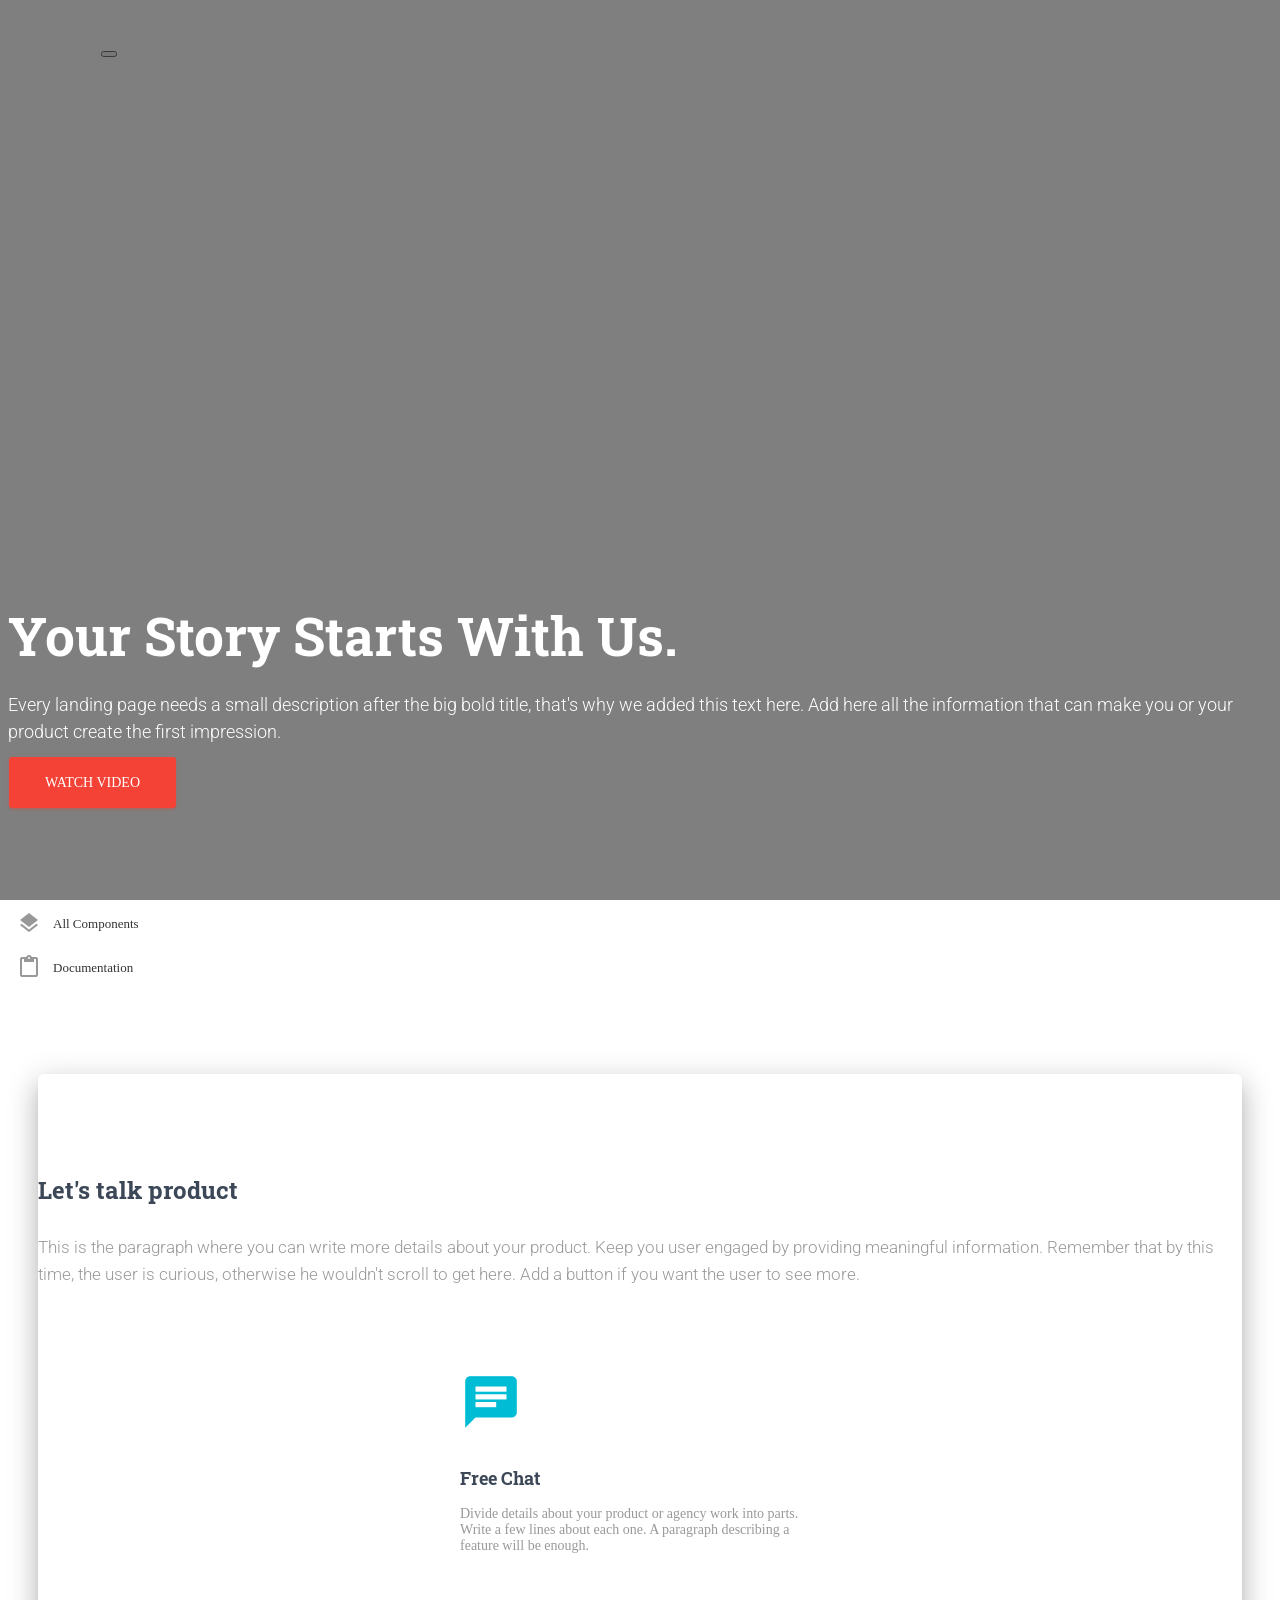
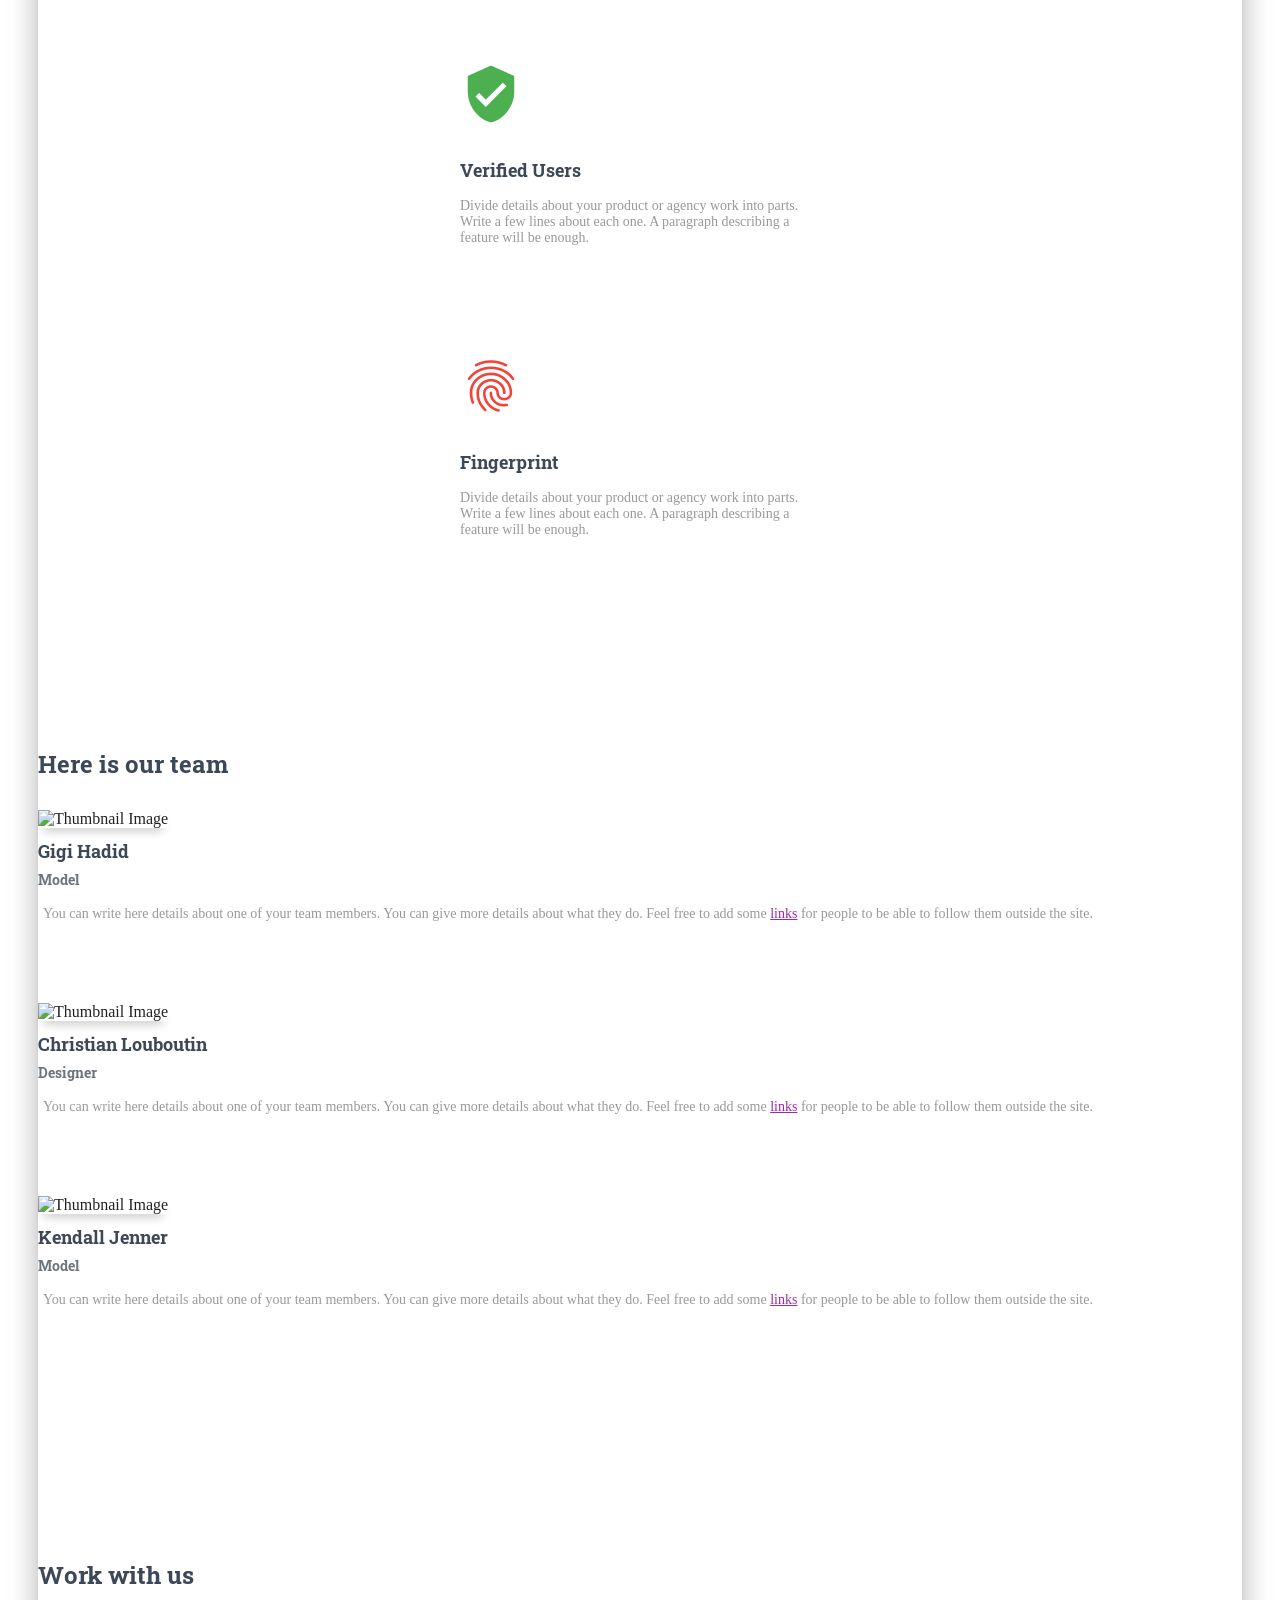
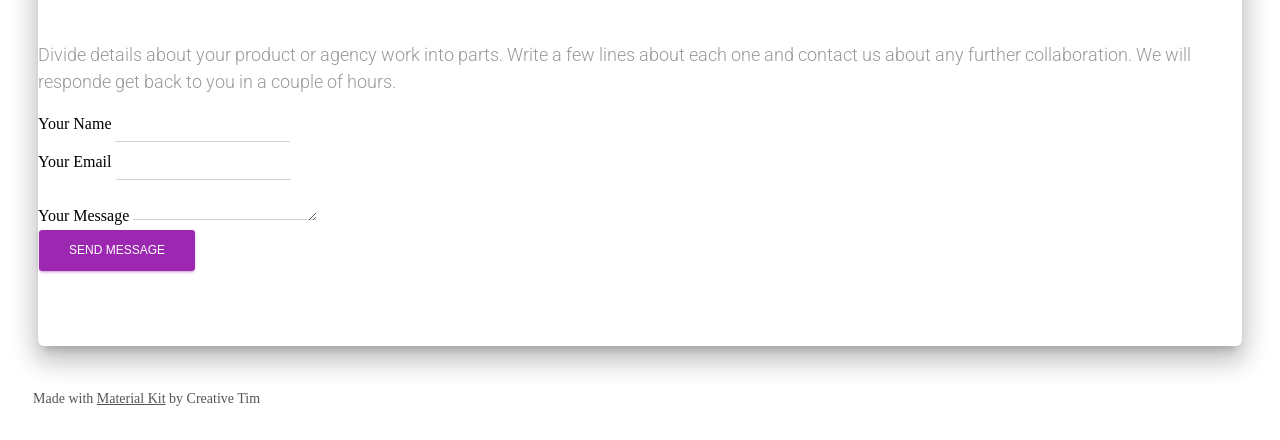
==== bootstrap_template-main/bootstrap_template-main/index.html @ 05bfbfa4 "activity" ====
<!DOCTYPE html>
<html lang="en">
<head>
    <meta charset="UTF-8">
    <meta http-equiv="X-UA-Compatible" content="IE=edge">
    <meta name="viewport" content="width=device-width, initial-scale=1.0">
    <title>Document</title>
    <link rel="stylesheet" href="https://fonts.googleapis.com/css?family=Roboto:300,400,500,700|Material+Icons">
    <link rel="stylesheet" href="https://unpkg.com/bootstrap-material-design@4.1.1/dist/css/bootstrap-material-design.min.css" integrity="sha384-wXznGJNEXNG1NFsbm0ugrLFMQPWswR3lds2VeinahP8N0zJw9VWSopbjv2x7WCvX" crossorigin="anonymous">
    <link href="https://maxcdn.bootstrapcdn.com/font-awesome/latest/css/font-awesome.min.css" rel="stylesheet">
    <link rel="stylesheet" type="text/css" href="https://fonts.googleapis.com/css?family=Roboto:300,400,500,700|Roboto+Slab:400,700|Material+Icons">
    <link rel="stylesgeet" href="https://rawgit.com/creativetimofficial/material-kit/master/assets/css/material-kit.css">
    <link rel="stylesheet" href="style.css">

  </head>

<body class="landing-page ">
    <nav class="navbar navbar-color-on-scroll navbar-transparent    fixed-top  navbar-expand-lg "  color-on-scroll="100"  id="sectionsNav">
        <div class="container">
            <div class="navbar-translate">
                <a class="navbar-brand" href="../index.html">Material Kit </a>
                <button class="navbar-toggler" type="button" data-toggle="collapse" aria-expanded="false" aria-label="Toggle navigation">
                    <span class="navbar-toggler-icon"></span>
                    <span class="navbar-toggler-icon"></span>
                    <span class="navbar-toggler-icon"></span>
                </button>
            </div>
            <div class="collapse navbar-collapse">
                <ul class="navbar-nav ml-auto">
                    <li class="dropdown nav-item">
                      <a href="#" class="dropdown-toggle nav-link" data-toggle="dropdown">
                          <i class="material-icons">apps</i> Components
                      </a>
                      <div class="dropdown-menu dropdown-with-icons">
                        <a href="../index.html" class="dropdown-item">
                            <i class="material-icons">layers</i> All Components
                        </a>
                        
                        <a href="http://demos.creative-tim.com/material-kit/docs/2.0/getting-started/introduction.html" class="dropdown-item">
                            <i class="material-icons">content_paste</i> Documentation
                        </a>
                        
                      </div>
                    </li>
      				<li class="nav-item">
      					<a class="nav-link" href="javascript:void(0)" onclick="scrollToDownload()">
      						<i class="material-icons">cloud_download</i> Download
      					</a>
      				</li>
      				<li class="nav-item">
      					<a class="nav-link" rel="tooltip" title="" data-placement="bottom" href="https://twitter.com/CreativeTim" target="_blank" data-original-title="Follow us on Twitter">
      						<i class="fa fa-twitter"></i>
      					</a>
      				</li>
      				<li class="nav-item">
      					<a class="nav-link" rel="tooltip" title="" data-placement="bottom" href="https://www.facebook.com/CreativeTim" target="_blank" data-original-title="Like us on Facebook">
      						<i class="fa fa-facebook-square"></i>
      					</a>
      				</li>
      				<li class="nav-item">
      					<a class="nav-link" rel="tooltip" title="" data-placement="bottom" href="https://www.instagram.com/CreativeTimOfficial" target="_blank" data-original-title="Follow us on Instagram">
      						<i class="fa fa-instagram"></i>
      					</a>
      				</li>
                </ul>
            </div>
        </div>
    </nav>
    <div class="page-header header-filter" data-parallax="true" style=" background-image: url('https://images.unsplash.com/photo-1531449862596-16e4c62e2b10?ixlib=rb-0.3.5&ixid=eyJhcHBfaWQiOjEyMDd9&s=7261ec0c2507c69c76ec73a01162637b&auto=format&fit=crop&w=750&q=80'); ">
        <div class="container">
            <div class="row">
    			<div class="col-md-6">
    				<h1 class="title">Your Story Starts With Us.</h1>
                    <h4>Every landing page needs a small description after the big bold title, that&apos;s why we added this text here. Add here all the information that can make you or your product create the first impression.</h4>
                    <br>
                    <a href="https://www.youtube.com/watch?v=dQw4w9WgXcQ" target="_blank" class="btn btn-danger btn-raised btn-lg">
    					<i class="fa fa-play"></i> Watch video
    				</a>
    			</div>
            </div>
        </div>
    </div>
    <div class="main main-raised">
    	<div class="container">
        	<div class="section text-center">
                <div class="row">
                    <div class="col-md-8 ml-auto mr-auto">
                        <h2 class="title">Let&apos;s talk product</h2>
                        <h5 class="description">This is the paragraph where you can write more details about your product. Keep you user engaged by providing meaningful information. Remember that by this time, the user is curious, otherwise he wouldn&apos;t scroll to get here. Add a button if you want the user to see more.</h5>
                    </div>
                </div>
    
    			<div class="features">
    				<div class="row">
    					<div class="col-md-4">
    						<div class="info">
    							<div class="icon icon-info">
    								<i class="material-icons">chat</i>
    							</div>
    							<h4 class="info-title">Free Chat</h4>
    							<p>Divide details about your product or agency work into parts. Write a few lines about each one. A paragraph describing a feature will be enough.</p>
    						</div>
    					</div>
    
    					<div class="col-md-4">
    						<div class="info">
    							<div class="icon icon-success">
    								<i class="material-icons">verified_user</i>
    							</div>
    							<h4 class="info-title">Verified Users</h4>
    							<p>Divide details about your product or agency work into parts. Write a few lines about each one. A paragraph describing a feature will be enough.</p>
    						</div>
    					</div>
    
    					<div class="col-md-4">
    						<div class="info">
    							<div class="icon icon-danger">
    								<i class="material-icons">fingerprint</i>
    							</div>
    							<h4 class="info-title">Fingerprint</h4>
    							<p>Divide details about your product or agency work into parts. Write a few lines about each one. A paragraph describing a feature will be enough.</p>
    						</div>
    					</div>
                    </div>
    			</div>
            </div>
    
        	<div class="section text-center">
              <h2 class="title">Here is our team</h2>
              <div class="team">
                  <div class="row">
                    <div class="col-md-4">
                      <div class="team-player">
                        <div class="card card-plain">
                          <div class="col-md-6 ml-auto mr-auto">
                            <img src="https://mir-s3-cdn-cf.behance.net/project_modules/max_1200/a47c2a784683.5629a928cbcb7.jpg" alt="Thumbnail Image" class="img-raised rounded-circle img-fluid">
        
                          </div>
                            <h4 class="card-title">Gigi Hadid <br>
                              <small class="card-description text-muted">Model</small>
                            </h4>
        
                          <div class="card-body">
                            <p class="card-description">You can write here details about one of your team members. You can give more details about what they do. Feel free to add some <a href="#">links</a> for people to be able to follow them outside the site.</p>
                          </div>
                          <div class="card-footer justify-content-center">
                            <a href="#pablo" class="btn btn-link btn-just-icon"><i class="fa fa-twitter"></i></a>
                            <a href="#pablo" class="btn btn-link btn-just-icon"><i class="fa fa-instagram"></i></a>
                            <a href="#pablo" class="btn btn-link btn-just-icon"><i class="fa fa-facebook-square"></i></a>
                          </div>
                        </div>
                      </div>
                    </div>
                    <div class="col-md-4">
                      <div class="team-player">
                        <div class="card card-plain">
                          <div class="col-md-6 ml-auto mr-auto">
                            <img src="http://www.onepercentfortheplanet.org/storage/individualmembership/FoundingMembers/russ_stoddard_large_square.jpg" alt="Thumbnail Image" class="img-raised rounded-circle img-fluid">
        
                          </div>
                            <h4 class="card-title">Christian Louboutin<br>
                              <small class="card-description text-muted">Designer</small>
                            </h4>
        
                          <div class="card-body">
                            <p class="card-description">You can write here details about one of your team members. You can give more details about what they do. Feel free to add some <a href="#">links</a> for people to be able to follow them outside the site.</p>
                          </div>
                          <div class="card-footer justify-content-center">
                            <a href="#pablo" class="btn btn-link btn-just-icon"><i class="fa fa-twitter"></i></a>
                            <a href="#pablo" class="btn btn-link btn-just-icon"><i class="fa fa-linkedin"></i></a>
                          </div>
                        </div>
                      </div>
                    </div>
        
                    <div class="col-md-4">
                      <div class="team-player">
                        <div class="card card-plain">
                          <div class="col-md-6 ml-auto mr-auto">
                            <img src="http://www.solstreamstudios.com/ss/wp-content/uploads/2015/11/Portrait-17-JRH-5018-PE-square.jpg" alt="Thumbnail Image" class="img-raised rounded-circle img-fluid">
        
                          </div>
                            <h4 class="card-title">Kendall Jenner<br>
                              <small class="card-description text-muted">Model</small>
                            </h4>
        
                          <div class="card-body">
                            <p class="card-description">You can write here details about one of your team members. You can give more details about what they do. Feel free to add some <a href="#">links</a> for people to be able to follow them outside the site.</p>
                          </div>
                          <div class="card-footer justify-content-center">
                            <a href="#pablo" class="btn btn-link btn-just-icon"><i class="fa fa-twitter"></i></a>
                            <a href="#pablo" class="btn btn-link btn-just-icon"><i class="fa fa-instagram"></i></a>
                            <a href="#pablo" class="btn btn-link btn-just-icon"><i class="fa fa-facebook-square"></i></a>
                          </div>
                        </div>
                      </div>
                    </div>
                  </div>
                </div>
            </div>
        	<div class="section section-contacts">
                <div class="row">
                    <div class="col-md-8 ml-auto mr-auto">
                        <h2 class="text-center title">Work with us</h2>
    					<h4 class="text-center description">Divide details about your product or agency work into parts. Write a few lines about each one and contact us about any further collaboration. We will responde get back to you in a couple of hours.</h4>
                        <form class="contact-form">
                            <div class="row">
                                <div class="col-md-6">
    								<div class="form-group">
    									<label class="bmd-label-floating">Your Name</label>
    									<input type="email" class="form-control">
    								</div>
                                </div>
                                <div class="col-md-6">
    								<div class="form-group">
    									<label class="bmd-label-floating">Your Email</label>
    									<input type="email" class="form-control">
    								</div>
                                </div>
                            </div>
    						<div class="form-group">
    	                       	<label for="exampleMessage" class="bmd-label-floating">Your Message</label>
    	                       	<textarea type="email" class="form-control" rows="4" id="exampleMessage"></textarea>
    	                    </div>
    
                            <div class="row">
                                <div class="col-md-4 ml-auto mr-auto text-center">
                                    <button class="btn btn-primary btn-raised">
    									Send Message
    								</button>
                                </div>
                            </div>
                        </form>
                    </div>
                </div>
            </div>
        </div>
    </div>
    
    <footer class="footer text-center ">
        <p>Made with <a href="https://demos.creative-tim.com/material-kit/index.html" target="_blank">Material Kit</a> by Creative Tim</p>
    </footer>
    
    <script src="https://unpkg.com/popper.js@1.12.6/dist/umd/popper.js" integrity="sha384-fA23ZRQ3G/J53mElWqVJEGJzU0sTs+SvzG8fXVWP+kJQ1lwFAOkcUOysnlKJC33U" crossorigin="anonymous"></script>
    <script src="https://unpkg.com/bootstrap-material-design@4.1.1/dist/js/bootstrap-material-design.js" integrity="sha384-CauSuKpEqAFajSpkdjv3z9t8E7RlpJ1UP0lKM/+NdtSarroVKu069AlsRPKkFBz9" crossorigin="anonymous"></script>

</body>
</html>
---- bootstrap_template-main/bootstrap_template-main/style.css ----
html * {
    -webkit-font-smoothing: antialiased;
}

.container h1 {
    font-size: 3.3125rem;
    line-height: 1.15em;
}

.container h4 {
    font-size: 1.125rem;
    line-height: 1.5em;
    margin-top: 10px;
    margin-bottom: 10px;
    font-family: Roboto,Helvetica,Arial,sans-serif;
    font-weight: 300;
}

.container h5 {
    font-family: Roboto,Helvetica,Arial,sans-serif;
    font-weight: 300;
    font-size: 1.0625rem;
    line-height: 1.55em;
    margin-bottom: 15px;
}

.title, .title  {
    margin-top: 30px;
    margin-bottom: 25px;
    min-height: 32px;
    color: #3C4858;
    text-decoration: none;
    font-weight: 700;
    font-family: "Roboto Slab","Times New Roman",serif;
}

.container a {
    color: #9c27b0;
}

.description {
    color: #999;
}

.text-muted {
    color: #6c757d!important;
}

small {
    font-size: 75%;
    color: #777;
}

p {
    font-size: 14px;
    font-weight: 300;
    margin: 0 0 10px;
}

/* navbar */

.navbar {
    border: 0;
    border-radius: 3px;
    padding: .625rem 0;
    margin-bottom: 20px;
    color: #555;
    background-color: #fff!important;
    box-shadow: 0 4px 18px 0 rgba(0,0,0,.12), 0 7px 10px -5px rgba(0,0,0,.15) !important;
    z-index: 1000 !important;
    transition: all 150ms ease 0s;
    
}

.navbar.navbar-transparent {
    z-index: 1030;
    background-color: transparent!important;
    box-shadow: none !important;
    padding-top: 25px;
    color: #fff;
}

.navbar .navbar-brand {
    position: relative;
    color: inherit;
    height: 50px;
    font-size: 1.125rem;
    line-height: 30px;
    padding: .625rem 0;
    font-weight: 300;
    -webkit-font-smoothing: antialiased;
}

.navbar .navbar-nav .nav-item .nav-link:not(.btn) .material-icons {
    margin-top: -7px;
    top: 6px;
    position: relative;
    margin-right: 3px;
}

.navbar .navbar-nav .nav-item .nav-link .material-icons {
    font-size: 1.25rem;
    max-width: 24px;
    margin-top: -1.1em;
}

.navbar .navbar-nav .nav-item .nav-link .fa, .navbar .navbar-nav .nav-item .nav-link .material-icons {
    font-size: 1.25rem;
    max-width: 24px;
    margin-top: -1.1em;
}

.navbar .navbar-nav .nav-item .nav-link {
    position: relative;
    color: inherit;
    padding: .9375rem;
    font-weight: 400;
    font-size: 12px;
    border-radius: 3px;
    line-height: 20px;
}

/* page header */

.page-header {
    height: 100vh;
    background-size: cover;
    margin: 0;
    padding: 0;
    border: 0;
    display: flex;
    align-items: center;
}

.header-filter:after, .header-filter:before {
    position: absolute;
    z-index: 1;
    width: 100%;
    height: 100%;
    display: block;
    left: 0;
    top: 0;
    content: "";
}

.header-filter::before {
    background: rgba(0,0,0,.5);
}

.header-filter .container {
    z-index: 2;
    position: relative;
}

.page-header .title {
    color: #fff;
}

.page-header h4{
    color: #fff;
}

/* buttons */

.container .btn{
    position: relative;
    padding: 12px 30px;
    margin: .3125rem 1px;
    font-size: .75rem;
    font-weight: 400;
    line-height: 1.428571;
    text-decoration: none;
    text-transform: uppercase;
    letter-spacing: 0;
    border: 0;
    border-radius: .2rem;
    outline: 0;
    transition: box-shadow .2s cubic-bezier(.4,0,1,1),background-color .2s cubic-bezier(.4,0,.2,1);
    will-change: box-shadow,transform;
}

.container .btn.btn-raised.btn-primary:focus,
.container .btn.btn-raised.btn-primary:hover {
    color: #fff;
    background-color: #9124a3;
    border-color: #701c7e;
}

.container .btn.btn-lg {
    padding: 1.125rem 2.25rem;
    font-size: .875rem;
    line-height: 1.333333;
    border-radius: .2rem;
}

.container .btn.btn-danger {
    color: #fff;
    background-color: #f44336;
    border-color: #f44336;
    box-shadow: 0 2px 2px 0 rgba(244,67,54,.14), 0 3px 1px -2px rgba(244,67,54,.2), 0 1px 5px 0 rgba(244,67,54,.12);
}

.container .btn.btn-danger:hover {
    box-shadow: 0 14px 26px -12px rgba(244,67,54,.42), 0 4px 23px 0 rgba(0,0,0,.12), 0 8px 10px -5px rgba(244,67,54,.2);
}

.container .btn.btn-raised.btn-primary {
    color: #fff;
    background-color: #9c27b0;
    border-color: #9c27b0;
    box-shadow: 0 2px 2px 0 rgba(156,39,176,.14), 0 3px 1px -2px rgba(156,39,176,.2), 0 1px 5px 0 rgba(156,39,176,.12);
}

.container .btn.btn-primary:hover {
    box-shadow: 0 14px 26px -12px rgba(156,39,176,.42), 0 4px 23px 0 rgba(0,0,0,.12), 0 8px 10px -5px rgba(156,39,176,.2);
}
.container .btn.btn-just-icon {
    font-size: 24px;
    height: 41px;
    min-width: 41px;
    width: 41px;
    padding: 0;
    overflow: hidden;
    position: relative;
    line-height: 41px;
    background-color: transparent;
    color: #999;
}

.container .btn.btn-just-icon .fa, .btn.btn-just-icon .material-icons {
    margin-top: 0;
    position: absolute;
    width: 100%;
    transform: none;
    left: 0;
    top: 0;
    height: 100%;
    line-height: 41px;
    font-size: 20px;
}

/* main */

.main-raised {
    margin: -60px 30px 0;
    border-radius: 6px;
    box-shadow: 0 16px 24px 2px rgba(0,0,0,.14), 0 6px 30px 5px rgba(0,0,0,.12), 0 8px 10px -5px rgba(0,0,0,.2);
}

.main {
    background: #FFF;
    position: relative;
    z-index: 3;
}

.section {
    padding: 70px 0;
}

.info {
    max-width: 360px;
    margin: 0 auto;
    padding: 70px 0 30px;
}

.icon.icon-info {
    color: #00bcd4;
}

.icon.icon-success {
    color: #4caf50;
}

.icon.icon-danger {
    color: #f44336;
}

.info .icon>i {
    font-size: 3.85rem;
}

.info .info-title {
    font-weight: 700;
    font-family: "Roboto Slab","Times New Roman",serif;
    color: #3C4858;
    margin: 1.75rem 0 .875rem;
}

.info p {
    color: #999;
}

.title.text-center {
    margin-bottom: 50px;
}
.container .card-plain {
    background: 0 0;
    box-shadow: none !important;
}

.card-plain .card-body, .card-plain .card-footer {
    padding-left: 5px;
    padding-right: 5px;
}

.card .card-body+.card-footer {
    padding-top: 0;
    border: 0;
    border-radius: 6px;
}

.container .card {
    border: 0;
    margin-bottom: 30px;
    margin-top: 30px;
    border-radius: 6px;
    color: rgba(0,0,0,.87);
    background: #fff;
    width: 100%;
    box-shadow: 0 2px 2px 0 rgba(0,0,0,.14), 0 3px 1px -2px rgba(0,0,0,.2), 0 1px 5px 0 rgba(0,0,0,.12);
}

.container .card .card-title {
    font-weight: 700;
    font-family: "Roboto Slab","Times New Roman",serif;
    margin-top: .625rem;
    color: #3C4858;
    text-decoration: none;
    font-size: 1.125rem;
    line-height: 1.5em;
    margin-bottom: .75rem;
}

.container .card-description {
    color: #999;
}

.img-raised {
    box-shadow: 0 5px 15px -8px rgba(0,0,0,.24), 0 8px 10px -5px rgba(0,0,0,.2);
}

/* dropdown */

.dropdown-menu {
    position: absolute;
    top: 100%;
    left: 0;
    z-index: 1000;
    float: left;
    min-width: 11rem !important;
    margin: .125rem 0 0;
    font-size: 1rem;
    color: #212529;
    text-align: left;
    background-color: #fff;
    background-clip: padding-box;
    border-radius: .25rem;
    transition: transform .3s cubic-bezier(.4,0,.2,1),opacity .2s cubic-bezier(.4,0,.2,1);
}

.dropdown-menu.show{
    transition: transform .3s cubic-bezier(.4,0,.2,1),opacity .2s cubic-bezier(.4,0,.2,1);
}


.dropdown-menu .dropdown-item:focus, .dropdown-menu .dropdown-item:hover, .dropdown-menu a:active, .dropdown-menu a:focus, .dropdown-menu a:hover {
    box-shadow: 0 4px 20px 0 rgba(0,0,0,.14), 0 7px 10px -5px rgba(156,39,176,.4);
    background-color: #9c27b0;
    color: #FFF;
}
.show .dropdown-toggle:after {
    transform: rotate(180deg);
}

.dropdown-toggle:after {
    will-change: transform;
    transition: transform .15s linear;
}


.dropdown-menu .dropdown-item, .dropdown-menu li>a {
    position: relative;
    width: auto;
    display: flex;
    flex-flow: nowrap;
    align-items: center;
    color: #333;
    font-weight: 400;
    text-decoration: none;
    font-size: .8125rem;
    border-radius: .125rem;
    margin: 0 .3125rem;
    transition: all .15s linear;
    min-width: 7rem;
    padding: 0.625rem 1.25rem;
    min-height: 1rem !important;
    overflow: hidden;
    line-height: 1.428571;
    text-overflow: ellipsis;
    word-wrap: break-word;
}

.dropdown-menu.dropdown-with-icons .dropdown-item {
    padding: .75rem 1.25rem .75rem .75rem;
}

.dropdown-menu.dropdown-with-icons .dropdown-item .material-icons {
    vertical-align: middle;
    font-size: 24px;
    position: relative;
    margin-top: -4px;
    top: 1px;
    margin-right: 12px;
    opacity: .5;
}


/* inputs */

.container .bmd-form-group .bmd-label-static {
    top: .35rem;
    left: 0;
    font-size: .875rem;
}

.container .bmd-form-group .form-control, .bmd-form-group input::placeholder, .bmd-form-group label {
    line-height: 1.1;
}

.container .form-control, .is-focused .form-control {
    background-image: linear-gradient(0deg,#9c27b0 2px,
    rgba(156,39,176,0) 0),linear-gradient(0deg,#d2d2d2 1px,hsla(0,0%,82%,0) 0) !important;
}

.form-group.is-focused [class*=" bmd-label"], .form-group.is-focused [class^=bmd-label] {
    color: #9c27b0;
}
.form-control {
    background: no-repeat bottom,50% calc(100% - 1px);
    background-size: 0 100%,100% 100%;
    border: 0;
    height: 36px;
    transition: background 0s ease-out;
    padding-left: 0;
    padding-right: 0;
    border-radius: 0;
    font-size: 14px !important;
}
.form-control:focus{
    box-shadow: none;
}
.form-control::placeholder{
    font-size: 14px !important;
    color: #AAA !important;
}

.bmd-form-group label {
    font-size: .875rem !important;
    color: #AAA;
}

.bmd-form-group [class^=bmd-label].bmd-label-floating {
    will-change: left,top,contents;
    margin: 0;
    line-height: 1.4;
    font-weight: 400;
}

.bmd-form-group .bmd-label-floating, .bmd-form-group .bmd-label-placeholder {
    top: 2.3125rem !important;
}

.is-focused .bmd-label-floating {
    top: 1rem;
    left: 0;
    font-size: .6875rem;
}

.is-filled .bmd-label-floating, .is-focused .bmd-label-floating {
    top: 1rem !important;
    left: 0;
    font-size: .6875rem !important;
}

.form-control-feedback {
    position: absolute;
    top: 33px;
    right: 0;
    z-index: 2;
    display: block;
    width: 34px;
    height: 34px;
    line-height: 34px;
    pointer-events: none;
    opacity: 0;
}

.input-group .input-group-text {
    display: flex;
    justify-content: center;
    align-items: center;
    padding: 0 15px;
    background-color: transparent;
    border-color: transparent;
}
/* footer */

footer{
    margin-top: 20px;
    color: #555;
    padding: 25px;
    font-weight: 300;
    
}
.footer p{
    margin-bottom: 0;
    font-size: 14px;
    font-weight: 300;
}
footer p a{
    color: #555;
    font-weight: 400;
}

footer p a:hover {
    color: #9f26aa;
    text-decoration: none;
}
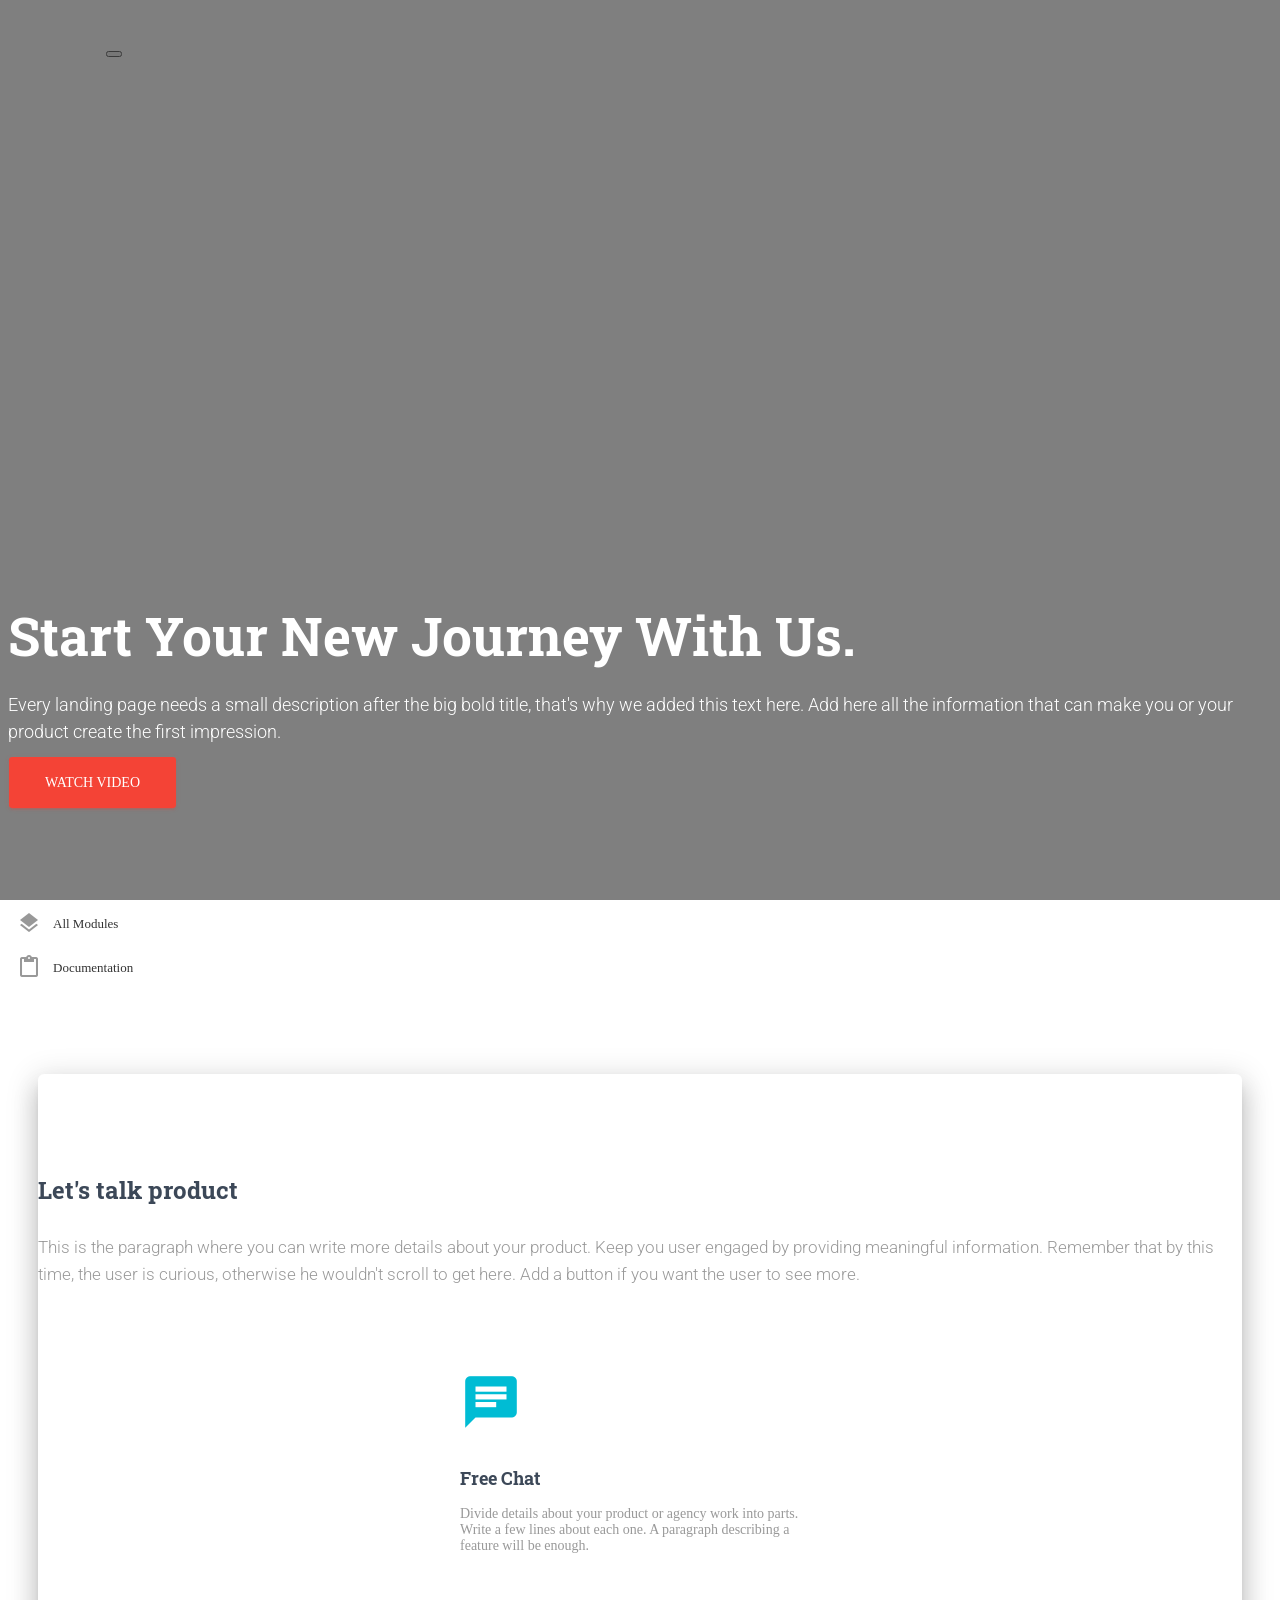
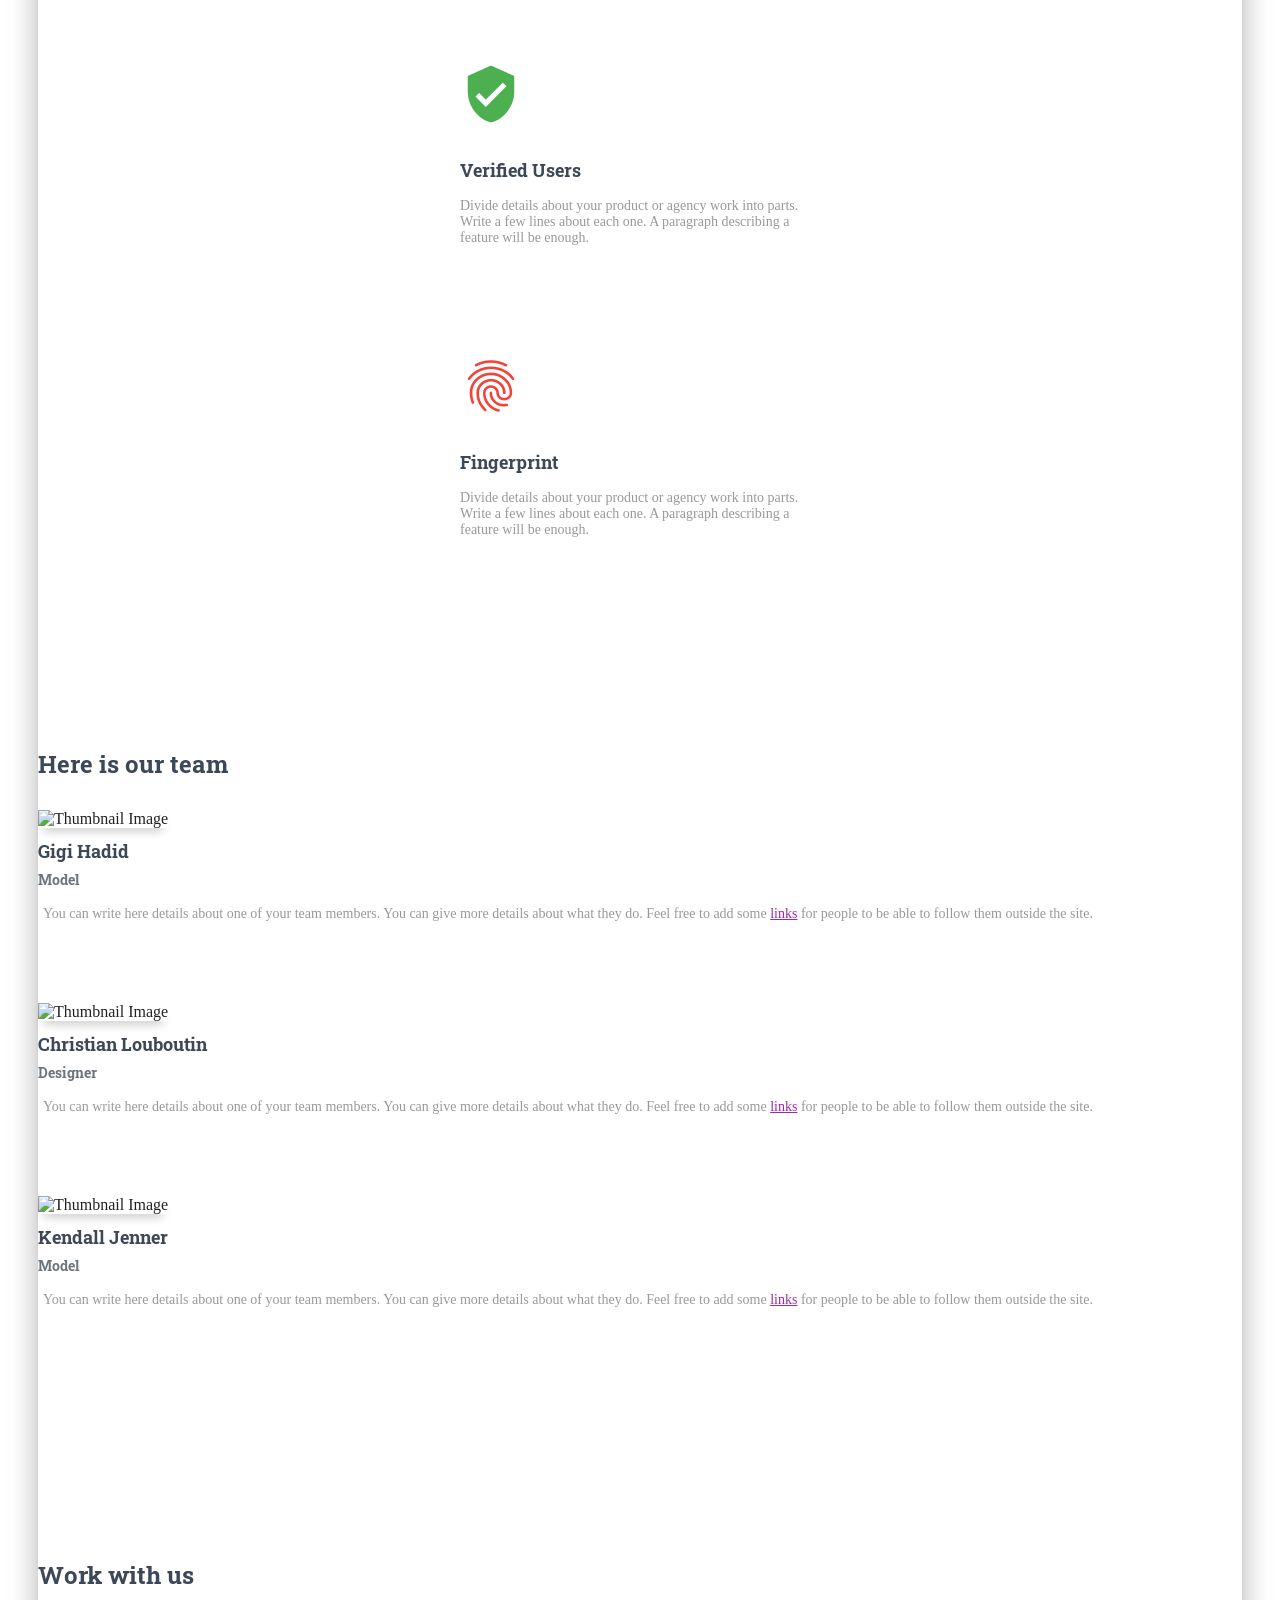
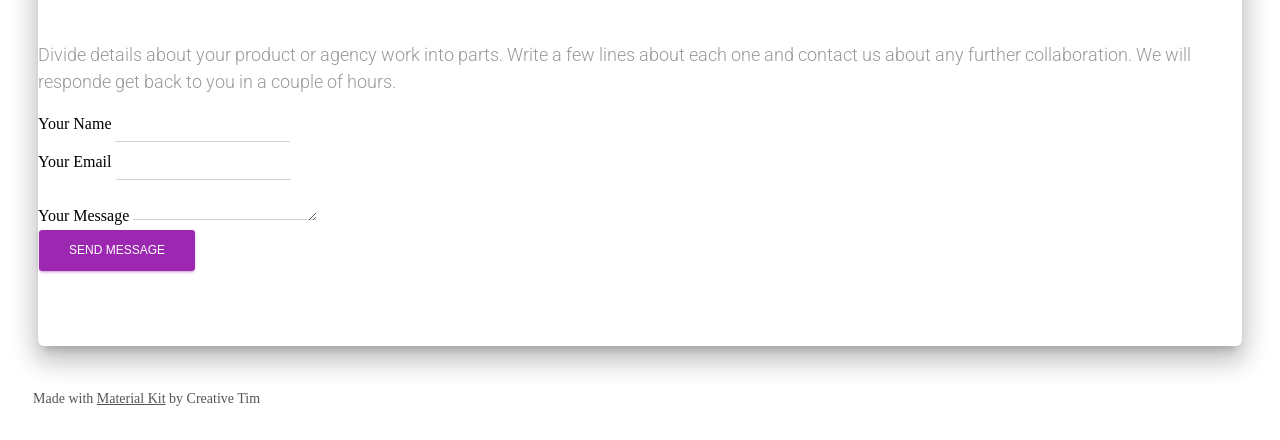
==== commit 5d56ff95: "Update index.html" ====
--- a/bootstrap_template-main/bootstrap_template-main/index.html
+++ b/bootstrap_template-main/bootstrap_template-main/index.html
@@ -4,7 +4,7 @@
     <meta charset="UTF-8">
     <meta http-equiv="X-UA-Compatible" content="IE=edge">
     <meta name="viewport" content="width=device-width, initial-scale=1.0">
-    <title>Document</title>
+    <title>MERN STACK</title>
     <link rel="stylesheet" href="https://fonts.googleapis.com/css?family=Roboto:300,400,500,700|Material+Icons">
     <link rel="stylesheet" href="https://unpkg.com/bootstrap-material-design@4.1.1/dist/css/bootstrap-material-design.min.css" integrity="sha384-wXznGJNEXNG1NFsbm0ugrLFMQPWswR3lds2VeinahP8N0zJw9VWSopbjv2x7WCvX" crossorigin="anonymous">
     <link href="https://maxcdn.bootstrapcdn.com/font-awesome/latest/css/font-awesome.min.css" rel="stylesheet">
@@ -18,7 +18,7 @@
     <nav class="navbar navbar-color-on-scroll navbar-transparent    fixed-top  navbar-expand-lg "  color-on-scroll="100"  id="sectionsNav">
         <div class="container">
             <div class="navbar-translate">
-                <a class="navbar-brand" href="../index.html">Material Kit </a>
+                <a class="navbar-brand" href="../index.html">Entri Elevate</a>
                 <button class="navbar-toggler" type="button" data-toggle="collapse" aria-expanded="false" aria-label="Toggle navigation">
                     <span class="navbar-toggler-icon"></span>
                     <span class="navbar-toggler-icon"></span>
@@ -29,11 +29,11 @@
                 <ul class="navbar-nav ml-auto">
                     <li class="dropdown nav-item">
                       <a href="#" class="dropdown-toggle nav-link" data-toggle="dropdown">
-                          <i class="material-icons">apps</i> Components
+                          <i class="material-icons">apps</i> Modules
                       </a>
                       <div class="dropdown-menu dropdown-with-icons">
                         <a href="../index.html" class="dropdown-item">
-                            <i class="material-icons">layers</i> All Components
+                            <i class="material-icons">layers</i> All Modules
                         </a>
                         
                         <a href="http://demos.creative-tim.com/material-kit/docs/2.0/getting-started/introduction.html" class="dropdown-item">
@@ -70,7 +70,7 @@
         <div class="container">
             <div class="row">
     			<div class="col-md-6">
-    				<h1 class="title">Your Story Starts With Us.</h1>
+    				<h1 class="title">Start Your New Journey With Us.</h1>
                     <h4>Every landing page needs a small description after the big bold title, that&apos;s why we added this text here. Add here all the information that can make you or your product create the first impression.</h4>
                     <br>
                     <a href="https://www.youtube.com/watch?v=dQw4w9WgXcQ" target="_blank" class="btn btn-danger btn-raised btn-lg">
@@ -245,4 +245,4 @@
     <script src="https://unpkg.com/bootstrap-material-design@4.1.1/dist/js/bootstrap-material-design.js" integrity="sha384-CauSuKpEqAFajSpkdjv3z9t8E7RlpJ1UP0lKM/+NdtSarroVKu069AlsRPKkFBz9" crossorigin="anonymous"></script>
 
 </body>
-</html>+</html>
